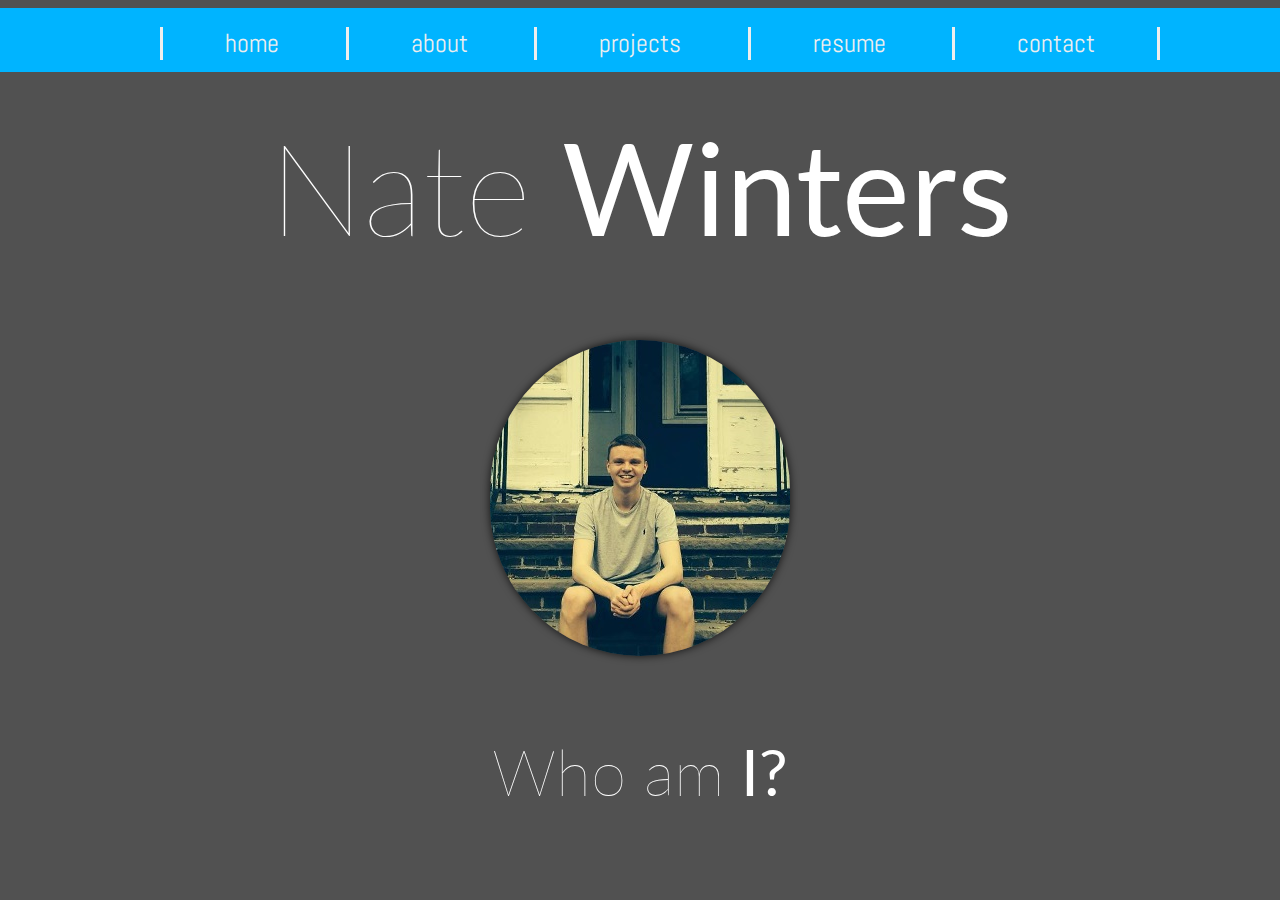
==== index.html @ c69e2a58 "smooth scrolling between anchors" ====
<html>
    <head>  
    
      <title>NSW</title>
      <meta charset="UTF-8">
      <link rel="stylesheet" href="homepage.css" />
      <script src = "http://ajax.googleapis.com/ajax/libs/jquery/1.11.1/jquery.min.js"></script>

      <!-- FONTS -->
      <link rel="stylesheet" type="text/css" href="http://fonts.googleapis.com/css?family=Tangerine">
      <link href='http://fonts.googleapis.com/css?family=Source+Sans+Pro:900|Abel' rel='stylesheet' type='text/css'>
      <link href='http://fonts.googleapis.com/css?family=Lato:100,300,400,700' rel='stylesheet' type='text/css'>
      <script type='text/javascript' src="homepage.js" /></script>
      <script type='text/javascript' src="scrolling.js"></script>
    </head>

  
    
 

    <body>
      <div id="init" class="empty">*</div> <!-- to allow smooth scrolling to the top -->
      <div class="nav-container">
        <div class="nav">
          <ul>
            <li><a href="#init">home</a></li>
            <li><a href="#pic">about</a></li>
            <li><a href="#about">projects</a></li>
            <li><a>resume</a></li>
            <li><a>contact</a></li>
          </ul>
      </div>
    </div>

    <div id="pic" class="empty">*</div>
    <div class="title"><span id="thin">Nate</span> Winters</div>
    <div class="circular"></div>

    <spacer type="vertical" height="200%" align="center"/>

    <div id="about" class="empty"></div> 
    <div class="small-title"><span id="thin">Who am</span> I?</div> 

            
    </body>

  </html>
---- homepage.css ----
body 
{
	background: #515151;
    margin-left: auto;
	margin-right: auto;
}

.nav-container{background: #00B4FF repeat-x 0 0; width: 100%; font-size: 18px;
               vertical-align: text-top;}
	.f-nav{background: #00B4FF repeat-x 0 0; display: inline-block;   z-index: 9999;
	       position: fixed; left: 0; top: 0;} /* this make our menu fixed top */
	
.nav { height: 32px;}
	.nav ul { list-style: none; text-align: center;}
	.nav ul li{padding-left: 5%; padding-right: 5%; border-left: 3px solid #EEEEEE; 
			   display: inline; width: 15%; font-family: 'Abel'; font-size: 2vw;}
	.nav ul li:first-child{}
	.nav ul li:last-child{border-right: 3px solid #EEEEEE;}
	.nav ul li a {color: #EEEEEE; text-decoration: none;}
	.nav ul li a:hover{font-weight: bold; text-transform: uppercase; position: inherit;}

div
{
	padding-top: .05%;
	padding-bottom: 1.2%;
}

.empty {
	font-size: 0%;
	padding: 0%;
}

.circular {
	width: 300px;
	height: 300px;
	margin: 3% auto;
	border-radius: 150px;
	-webkit-border-radius: 150px;
	-moz-border-radius: 150px;
	background: url(professionalpic.jpg) no-repeat;
	box-shadow: 0 0 8px rgba(0, 0, 0, .8);
	-webkit-box-shadow: 0 0 8px rgba(0, 0, 0, .8);
	-moz-box-shadow: 0 0 8px rgba(0, 0, 0, .8);
	}

.circular:hover {
	background: url(profilepic.jpg) no-repeat;
	-webkit-box-shadow: 0 0 32px rgba(240, 120, 24, .95);
	-moz-box-shadow: 0 0 32px rgba(240, 120, 24, .95);
}


.title {
	font-weight: 400;
	font-family: 'Lato';
	color: #FFFFFF;
	font-size: 10vw;
	text-align: center;
	padding: 3%;
	/* janky */
}

#thin {
	font-weight: 100;
	color: #FFFFFF;
}


.small-title {
	font-weight: 400;
	font-family: 'Lato';
	color: #FFFFFF;
	font-size: 5vw;
	text-align: center;
	padding: 3%;
}

#spacer {
	height: 25%;
	width: 100%;
}
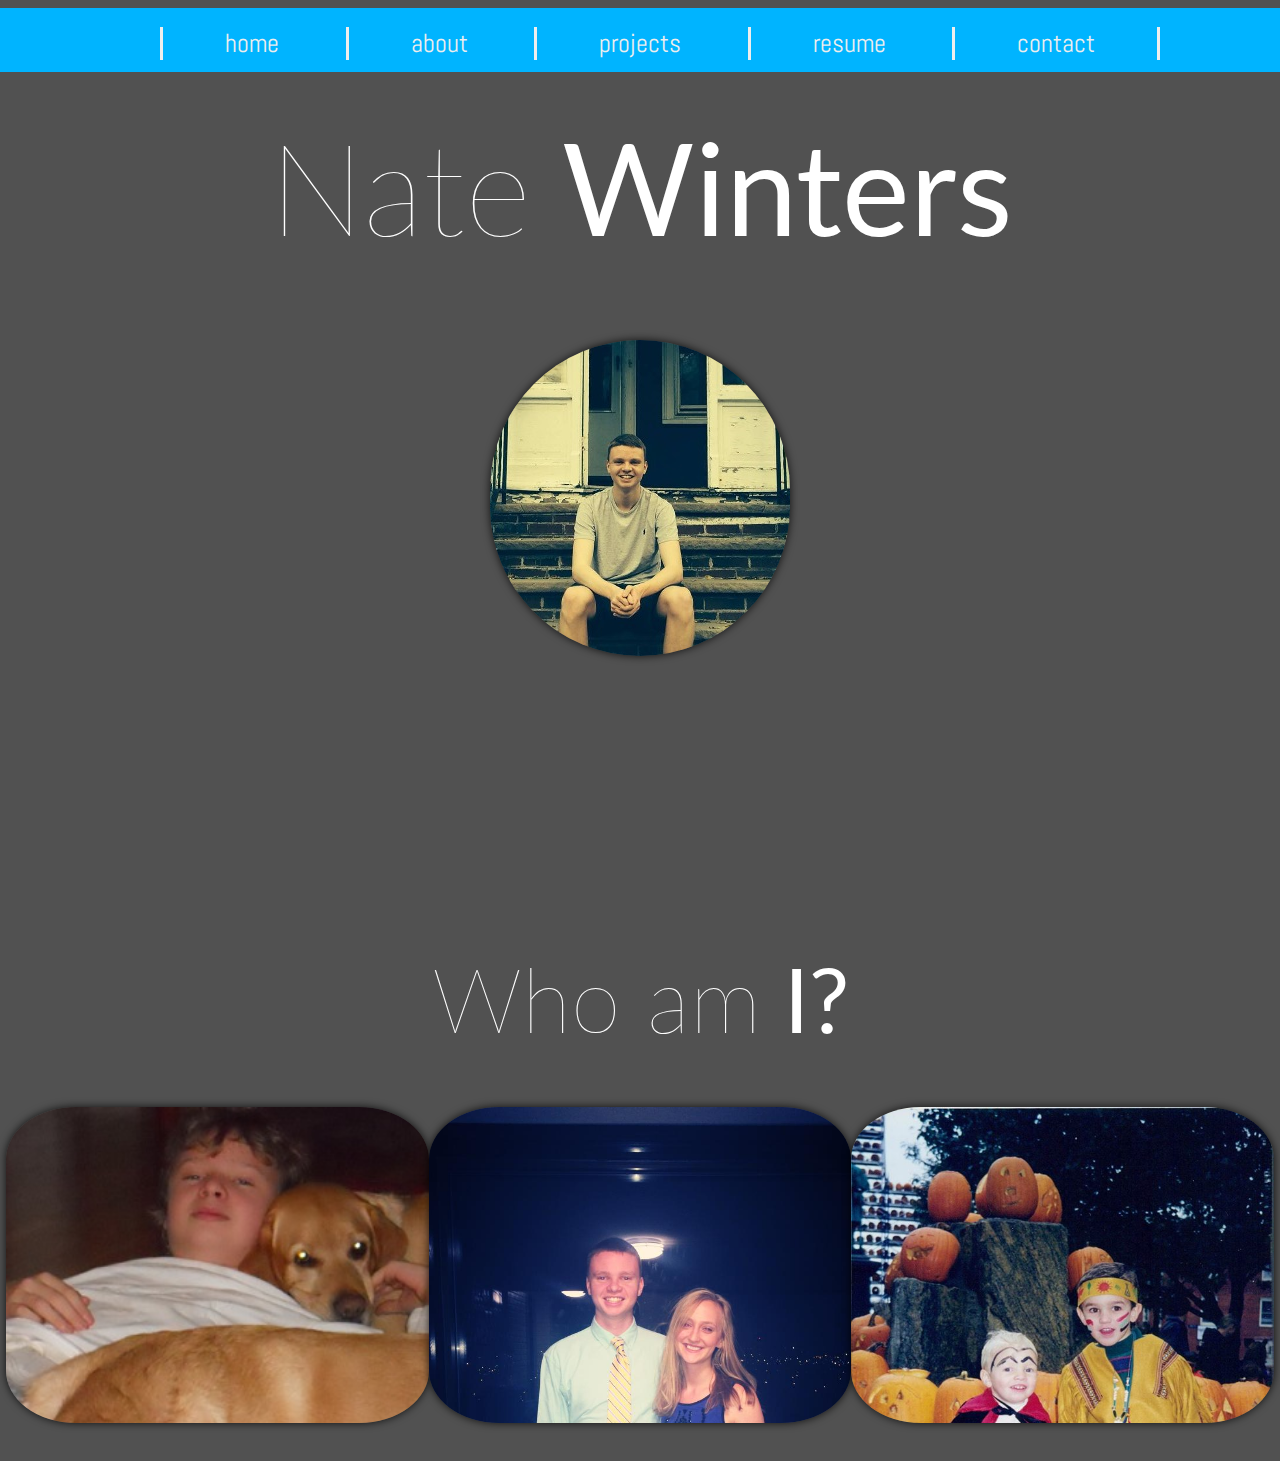
==== commit eaf27d12: "big push...starting about me" ====
--- a/index.html
+++ b/index.html
@@ -13,6 +13,7 @@
       <link href='http://fonts.googleapis.com/css?family=Lato:100,300,400,700' rel='stylesheet' type='text/css'>
       <script type='text/javascript' src="homepage.js" /></script>
       <script type='text/javascript' src="scrolling.js"></script>
+
     </head>
 
   
@@ -20,29 +21,37 @@
  
 
     <body>
-      <div id="init" class="empty">*</div> <!-- to allow smooth scrolling to the top -->
+      <div id="init" class="empty"></div> <!-- to allow smooth scrolling to the top -->
       <div class="nav-container">
         <div class="nav">
           <ul>
             <li><a href="#init">home</a></li>
-            <li><a href="#pic">about</a></li>
-            <li><a href="#about">projects</a></li>
+            <li><a href="#about">about</a></li>
+            <li><a href="#projects">projects</a></li>
             <li><a>resume</a></li>
             <li><a>contact</a></li>
           </ul>
       </div>
     </div>
 
-    <div id="pic" class="empty">*</div>
     <div class="title"><span id="thin">Nate</span> Winters</div>
-    <div class="circular"></div>
+    <div class="circular professionalPic"></div>
 
-    <spacer type="vertical" height="200%" align="center"/>
+    <div class="spacer empty">*</div>
+    <div id="about" class="navBarDrop empty">*</div>
 
-    <div id="about" class="empty"></div> 
+    <div class="empty"></div> 
     <div class="small-title"><span id="thin">Who am</span> I?</div> 
+
+    <div>
+      <div class="circular funPic funPicLeft"></div>
+      <div class="circular funPic funPicCenter"></div>
+      <div class="circular funPic funPicRight"></div>
+    </div>
+
+    
 
             
     </body>
-
+      <script type='text/javascript' src="onload.js"></script>
   </html>--- a/homepage.css
+++ b/homepage.css
@@ -37,13 +37,44 @@
 	border-radius: 150px;
 	-webkit-border-radius: 150px;
 	-moz-border-radius: 150px;
-	background: url(professionalpic.jpg) no-repeat;
 	box-shadow: 0 0 8px rgba(0, 0, 0, .8);
 	-webkit-box-shadow: 0 0 8px rgba(0, 0, 0, .8);
 	-moz-box-shadow: 0 0 8px rgba(0, 0, 0, .8);
 	}
 
-.circular:hover {
+.professionalPic {
+	background: url(professionalpic.jpg) no-repeat;
+}
+
+.funPic {
+	width: 33%;
+	border-radius: 16.5%;
+	-webkit-border-radius: 16.5%;
+	-moz-border-radius: 16.5%;
+	display: inline-block;
+	float: left;
+}
+
+.funPicCenter {
+	width: 33%;
+	border-radius: 16.5%;
+	-webkit-border-radius: 16.5%;
+	-moz-border-radius: 16.5%;
+	background: url(nateandsusie.jpg) no-repeat;
+	background-size: cover;
+}
+
+.funPicRight {
+	background: url(littlenate.jpg) no-repeat;
+	background-size: cover;
+}
+.funPicLeft {
+	margin-left: .5%;
+	background: url(nateanddogs.jpg) no-repeat;
+	background-size: cover;
+}
+
+.professionalPic:hover {
 	background: url(profilepic.jpg) no-repeat;
 	-webkit-box-shadow: 0 0 32px rgba(240, 120, 24, .95);
 	-moz-box-shadow: 0 0 32px rgba(240, 120, 24, .95);
@@ -70,12 +101,14 @@
 	font-weight: 400;
 	font-family: 'Lato';
 	color: #FFFFFF;
-	font-size: 5vw;
+	font-size: 7vw;
 	text-align: center;
-	padding: 3%;
 }
 
-#spacer {
-	height: 25%;
-	width: 100%;
+.spacer {
+	height: 150px;
+}
+
+.navBarDrop {
+	height: 100px;
 }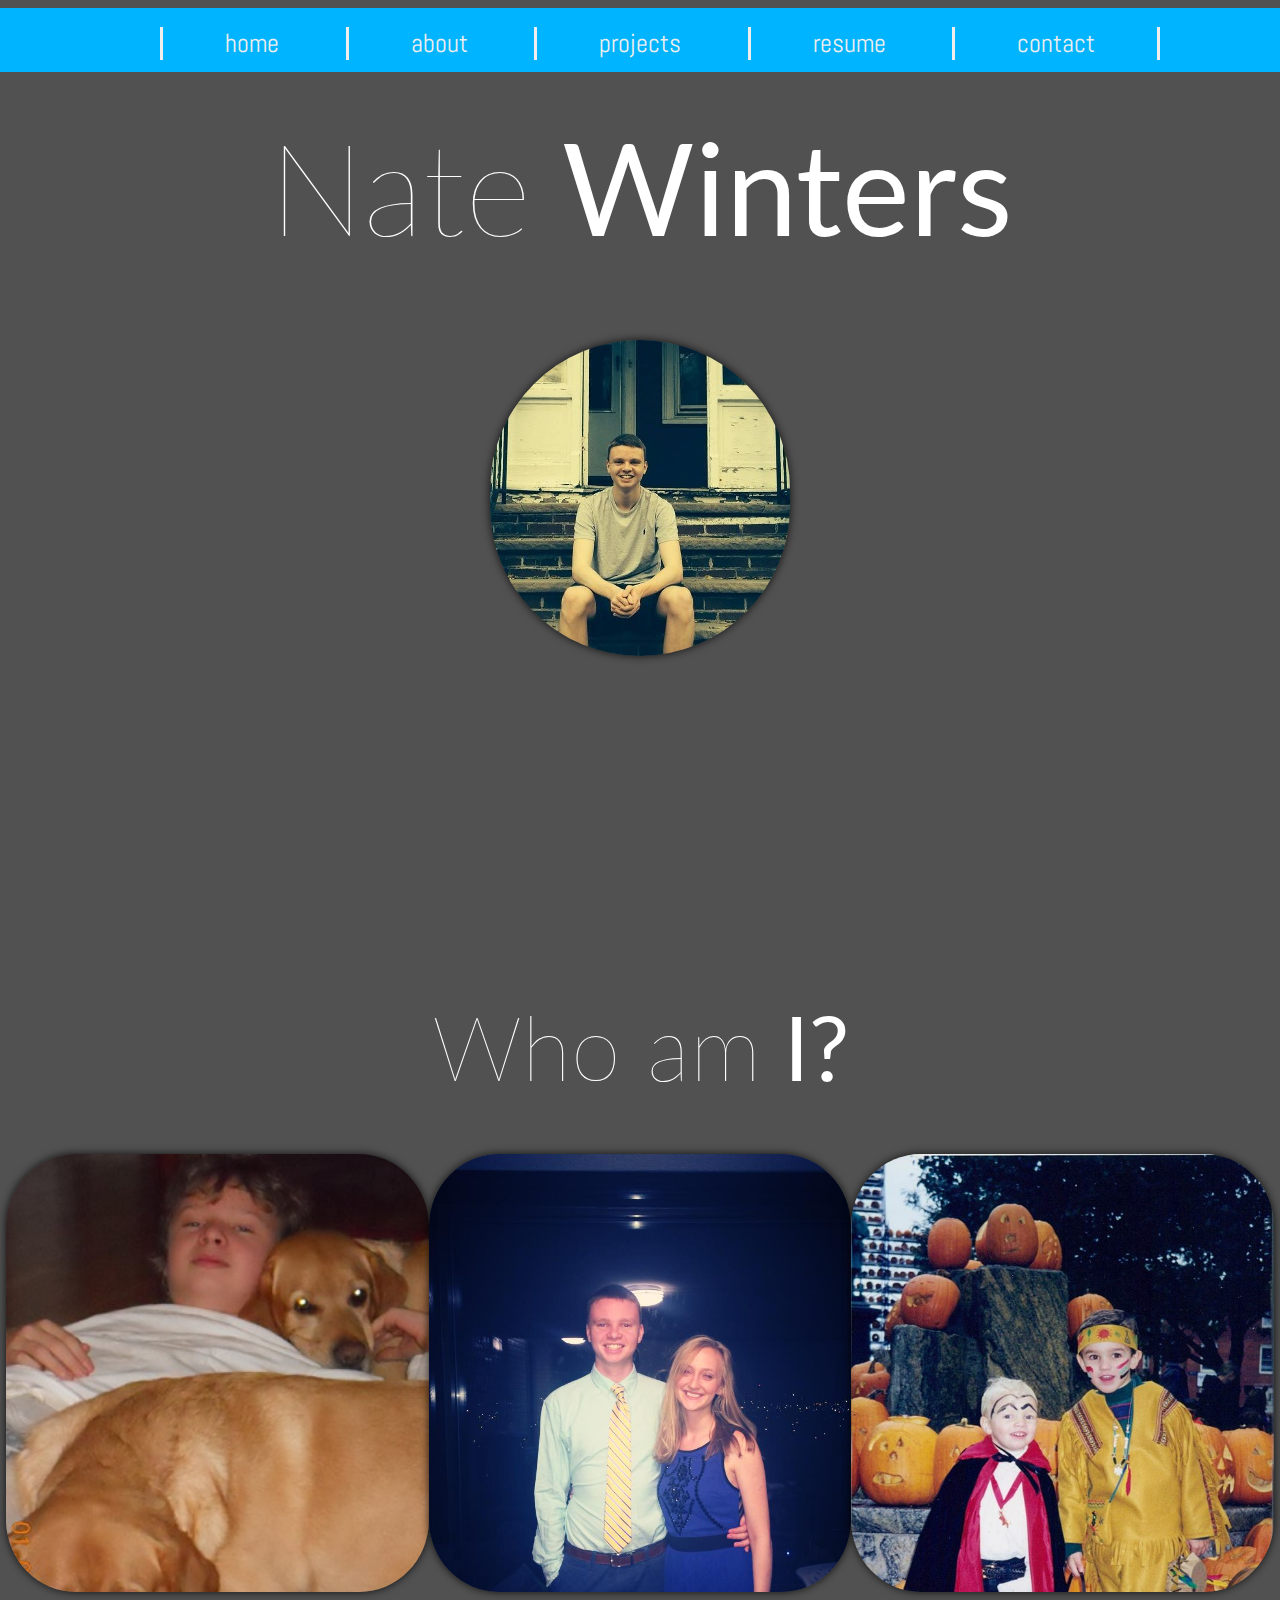
==== commit f6fdaac2: "snap scrolling implemented, fixing spacing due to sections" ====
--- a/index.html
+++ b/index.html
@@ -13,6 +13,7 @@
       <link href='http://fonts.googleapis.com/css?family=Lato:100,300,400,700' rel='stylesheet' type='text/css'>
       <script type='text/javascript' src="homepage.js" /></script>
       <script type='text/javascript' src="scrolling.js"></script>
+      <script type='text/javascript' src="panelSnap.js"></script>
 
     </head>
 
@@ -21,33 +22,36 @@
  
 
     <body>
-      <div id="init" class="empty"></div> <!-- to allow smooth scrolling to the top -->
-      <div class="nav-container">
-        <div class="nav">
-          <ul>
-            <li><a href="#init">home</a></li>
-            <li><a href="#about">about</a></li>
-            <li><a href="#projects">projects</a></li>
-            <li><a>resume</a></li>
-            <li><a>contact</a></li>
-          </ul>
-      </div>
-    </div>
+      <section id="landing">
+        <div id="init" class="empty"></div> <!-- to allow smooth scrolling to the top -->
+        <div class="nav-container">
+          <div class="nav">
+            <ul>
+              <li><a href="#init">home</a></li>
+              <li><a href="#about">about</a></li>
+              <li><a href="#projects">projects</a></li>
+              <li><a>resume</a></li>
+              <li><a>contact</a></li>
+            </ul>
+          </div>
+        </div>
+      
+        <div class="title"><span id="thin">Nate</span> Winters</div>
+        <div class="circular professionalPic"></div>
+      </section>
 
-    <div class="title"><span id="thin">Nate</span> Winters</div>
-    <div class="circular professionalPic"></div>
+      <section id="about">
+        <div id="about" class="navBarDrop empty">*</div>
 
-    <div class="spacer empty">*</div>
-    <div id="about" class="navBarDrop empty">*</div>
+        <div class="empty"></div> 
+        <div class="small-title"><span id="thin">Who am</span> I?</div> 
 
-    <div class="empty"></div> 
-    <div class="small-title"><span id="thin">Who am</span> I?</div> 
-
-    <div>
-      <div class="circular funPic funPicLeft"></div>
-      <div class="circular funPic funPicCenter"></div>
-      <div class="circular funPic funPicRight"></div>
-    </div>
+        <div>
+          <div class="circular funPic funPicLeft"></div>
+          <div class="circular funPic funPicCenter"></div>
+          <div class="circular funPic funPicRight"></div>
+        </div>
+      </section>
 
     
 
--- a/homepage.css
+++ b/homepage.css
@@ -18,6 +18,11 @@
 	.nav ul li:last-child{border-right: 3px solid #EEEEEE;}
 	.nav ul li a {color: #EEEEEE; text-decoration: none;}
 	.nav ul li a:hover{font-weight: bold; text-transform: uppercase; position: inherit;}
+
+section {
+	width: 100%;
+	height: 100%;
+}
 
 div
 {
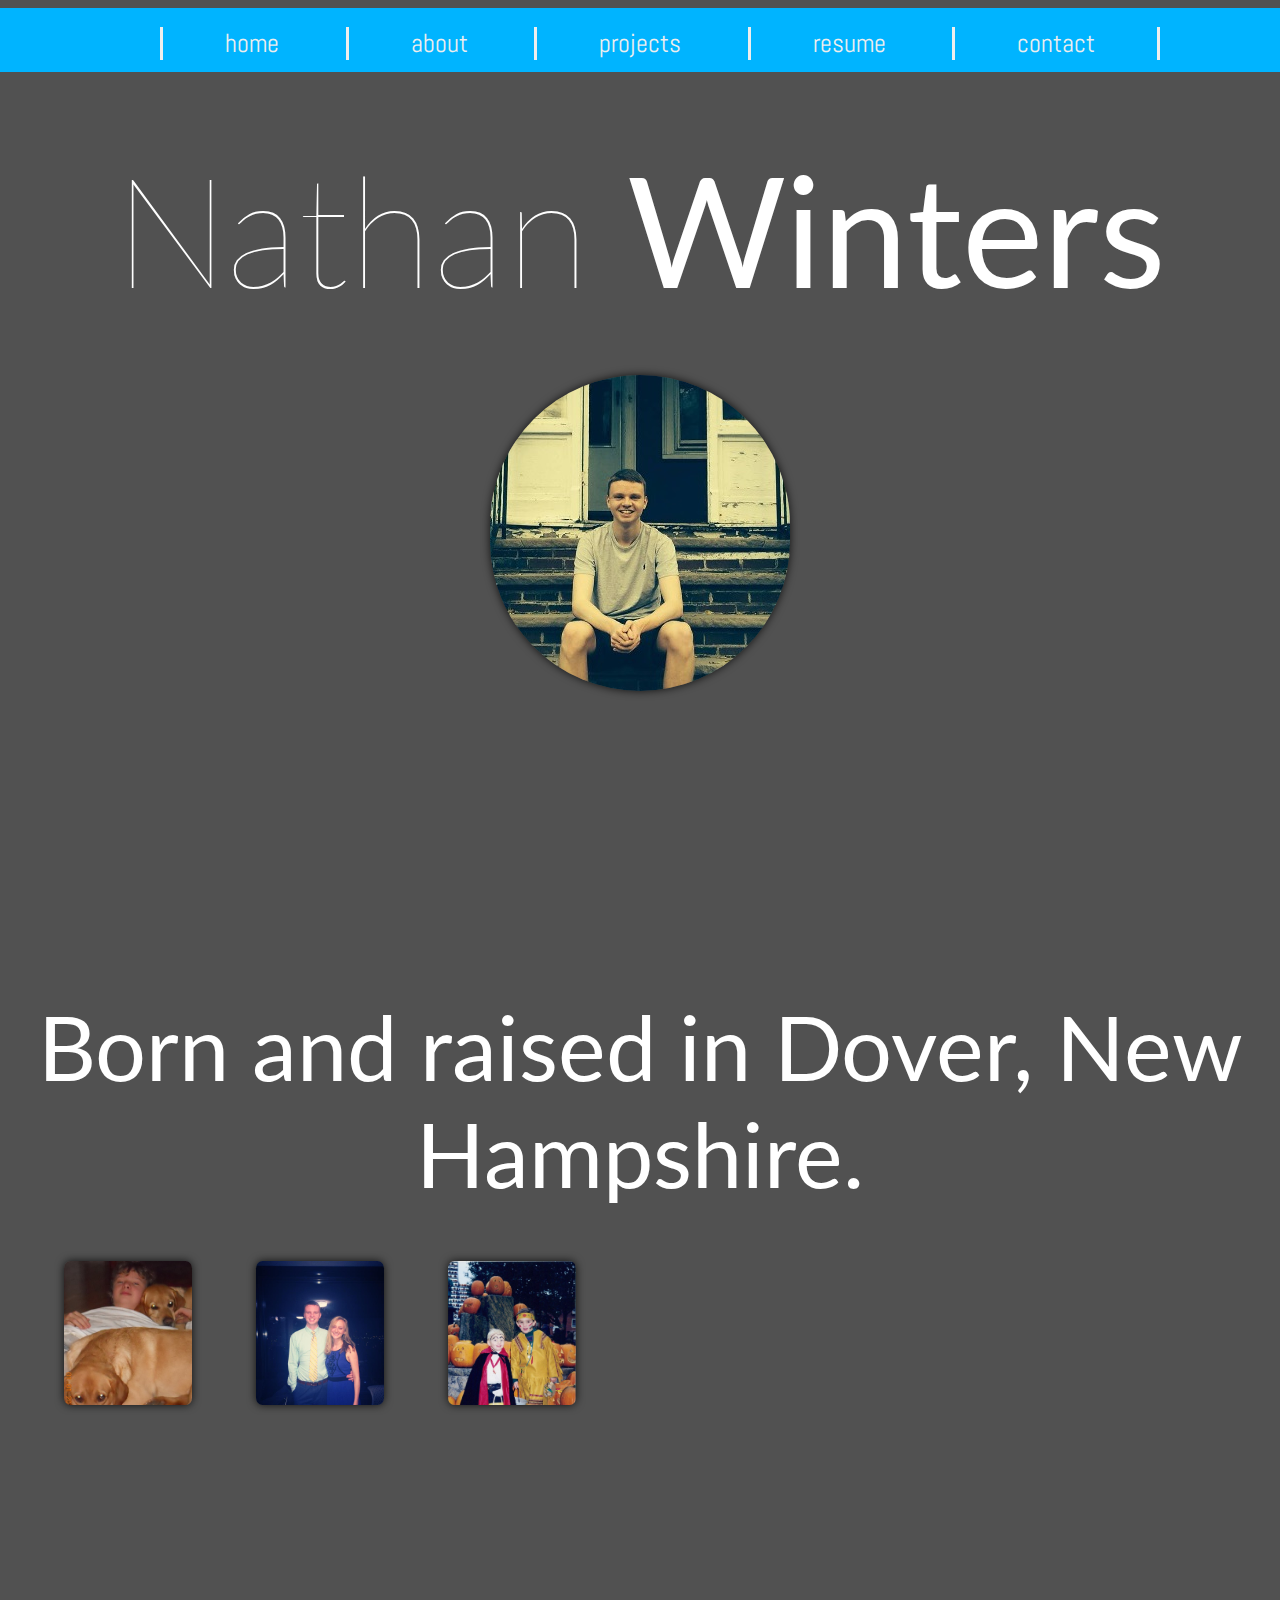
==== commit 12cebade: "time to finish this" ====
--- a/index.html
+++ b/index.html
@@ -36,7 +36,7 @@
           </div>
         </div>
       
-        <div class="title"><span id="thin">Nate</span> Winters</div>
+        <div class="title"><span id="thin">Nathan</span> Winters</div>
         <div class="circular professionalPic"></div>
       </section>
 
@@ -44,7 +44,7 @@
         <div id="about" class="navBarDrop empty">*</div>
 
         <div class="empty"></div> 
-        <div class="small-title"><span id="thin">Who am</span> I?</div> 
+        <div class="small-title">Born and raised in Dover, New Hampshire.</div> 
 
         <div>
           <div class="circular funPic funPicLeft"></div>
@@ -53,6 +53,15 @@
         </div>
       </section>
 
+      <section id="projects">
+
+      </section>
+
+      <section id="resume">
+
+      </section>
+
+      
     
 
             
--- a/homepage.css
+++ b/homepage.css
@@ -10,14 +10,14 @@
 	.f-nav{background: #00B4FF repeat-x 0 0; display: inline-block;   z-index: 9999;
 	       position: fixed; left: 0; top: 0;} /* this make our menu fixed top */
 	
-.nav { height: 32px;}
+.nav { width: 100%; height: 32px;}
 	.nav ul { list-style: none; text-align: center;}
 	.nav ul li{padding-left: 5%; padding-right: 5%; border-left: 3px solid #EEEEEE; 
-			   display: inline; width: 15%; font-family: 'Abel'; font-size: 2vw;}
+			   display: inline; font-family: 'Abel'; font-size: 2vw;}
 	.nav ul li:first-child{}
 	.nav ul li:last-child{border-right: 3px solid #EEEEEE;}
 	.nav ul li a {color: #EEEEEE; text-decoration: none;}
-	.nav ul li a:hover{font-weight: bold; text-transform: uppercase; position: inherit;}
+	.nav ul li a:hover{font-size: 2vw; width: inherit; font-weight: bold; text-transform: uppercase; position: inherit;}
 
 section {
 	width: 100%;
@@ -52,19 +52,16 @@
 }
 
 .funPic {
-	width: 33%;
-	border-radius: 16.5%;
-	-webkit-border-radius: 16.5%;
-	-moz-border-radius: 16.5%;
+	margin-left: 5%;
+	width: 10%;
+	border-radius: 5%;
+	-webkit-border-radius: 5%;
+	-moz-border-radius: 5%;
 	display: inline-block;
 	float: left;
 }
 
 .funPicCenter {
-	width: 33%;
-	border-radius: 16.5%;
-	-webkit-border-radius: 16.5%;
-	-moz-border-radius: 16.5%;
 	background: url(nateandsusie.jpg) no-repeat;
 	background-size: cover;
 }
@@ -73,8 +70,8 @@
 	background: url(littlenate.jpg) no-repeat;
 	background-size: cover;
 }
+
 .funPicLeft {
-	margin-left: .5%;
 	background: url(nateanddogs.jpg) no-repeat;
 	background-size: cover;
 }
@@ -90,9 +87,9 @@
 	font-weight: 400;
 	font-family: 'Lato';
 	color: #FFFFFF;
-	font-size: 10vw;
+	font-size: 12vw;
 	text-align: center;
-	padding: 3%;
+	padding-top: 5%;
 	/* janky */
 }
 
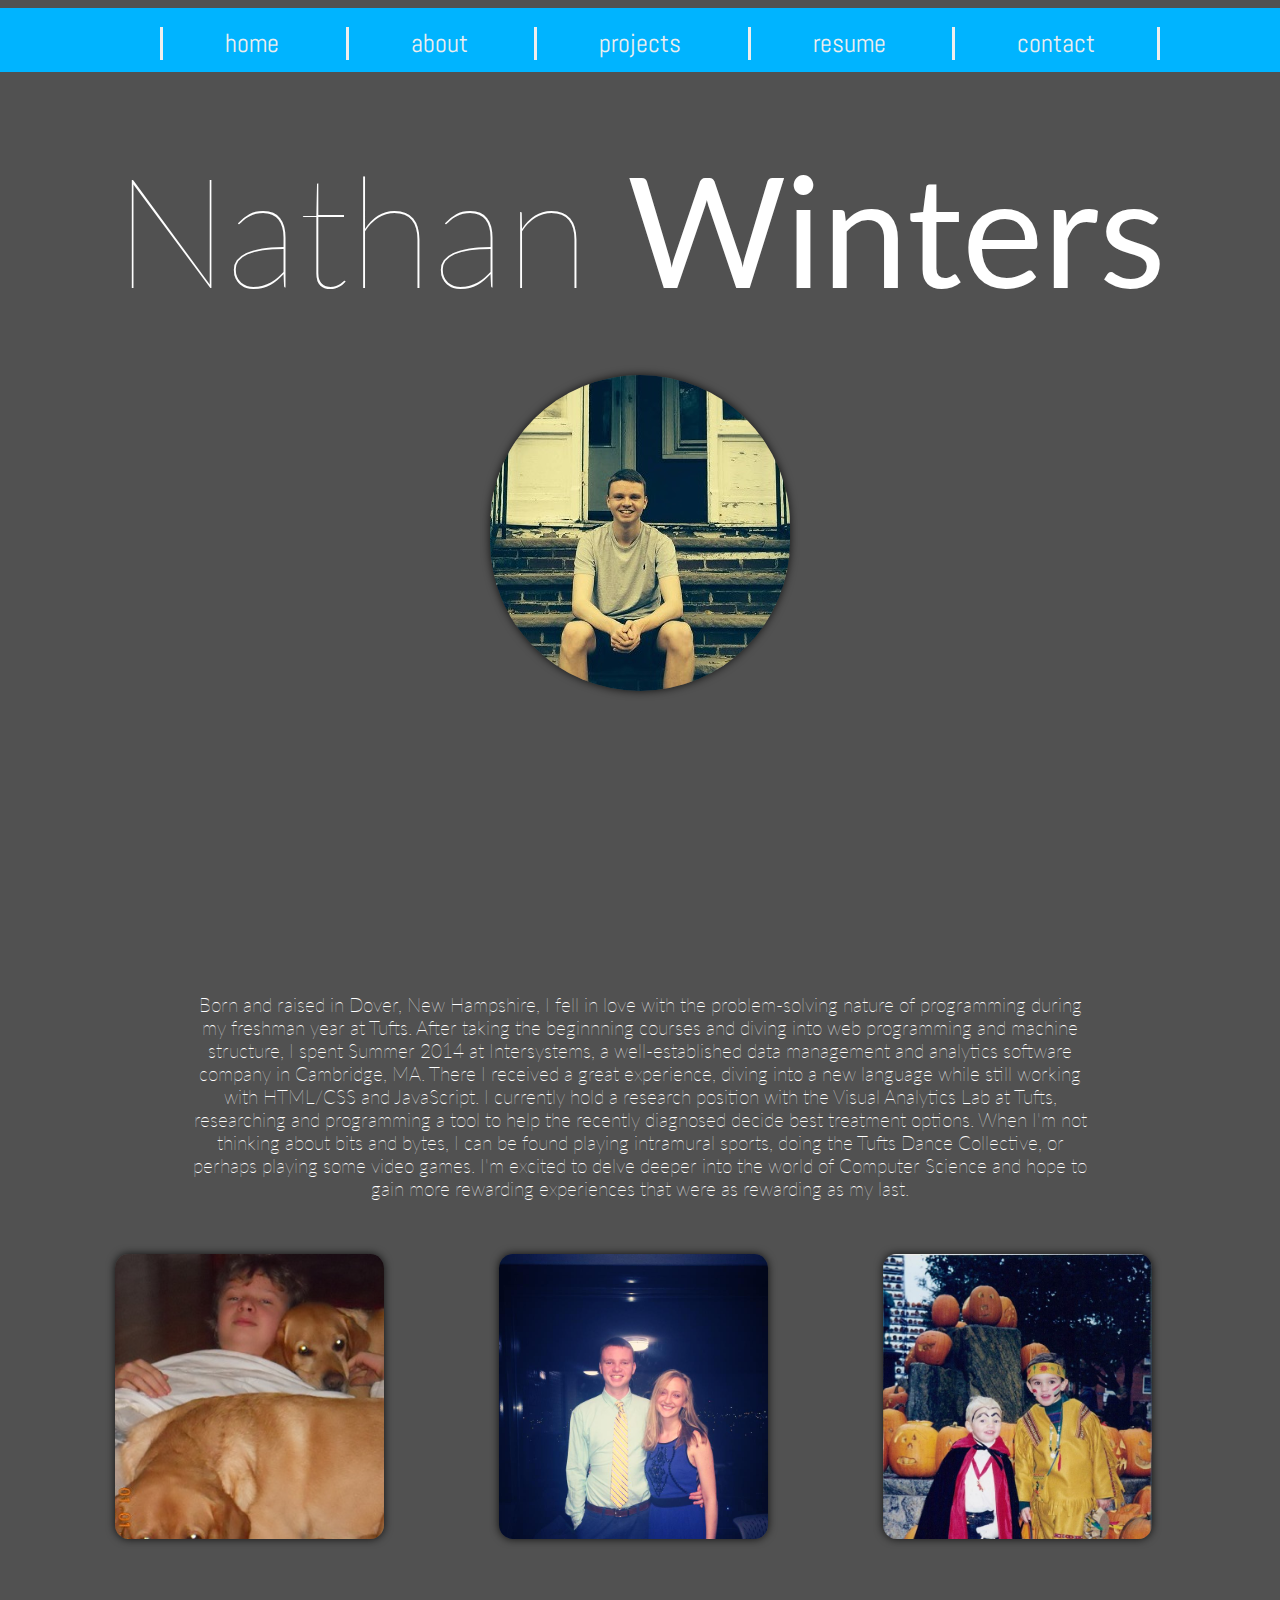
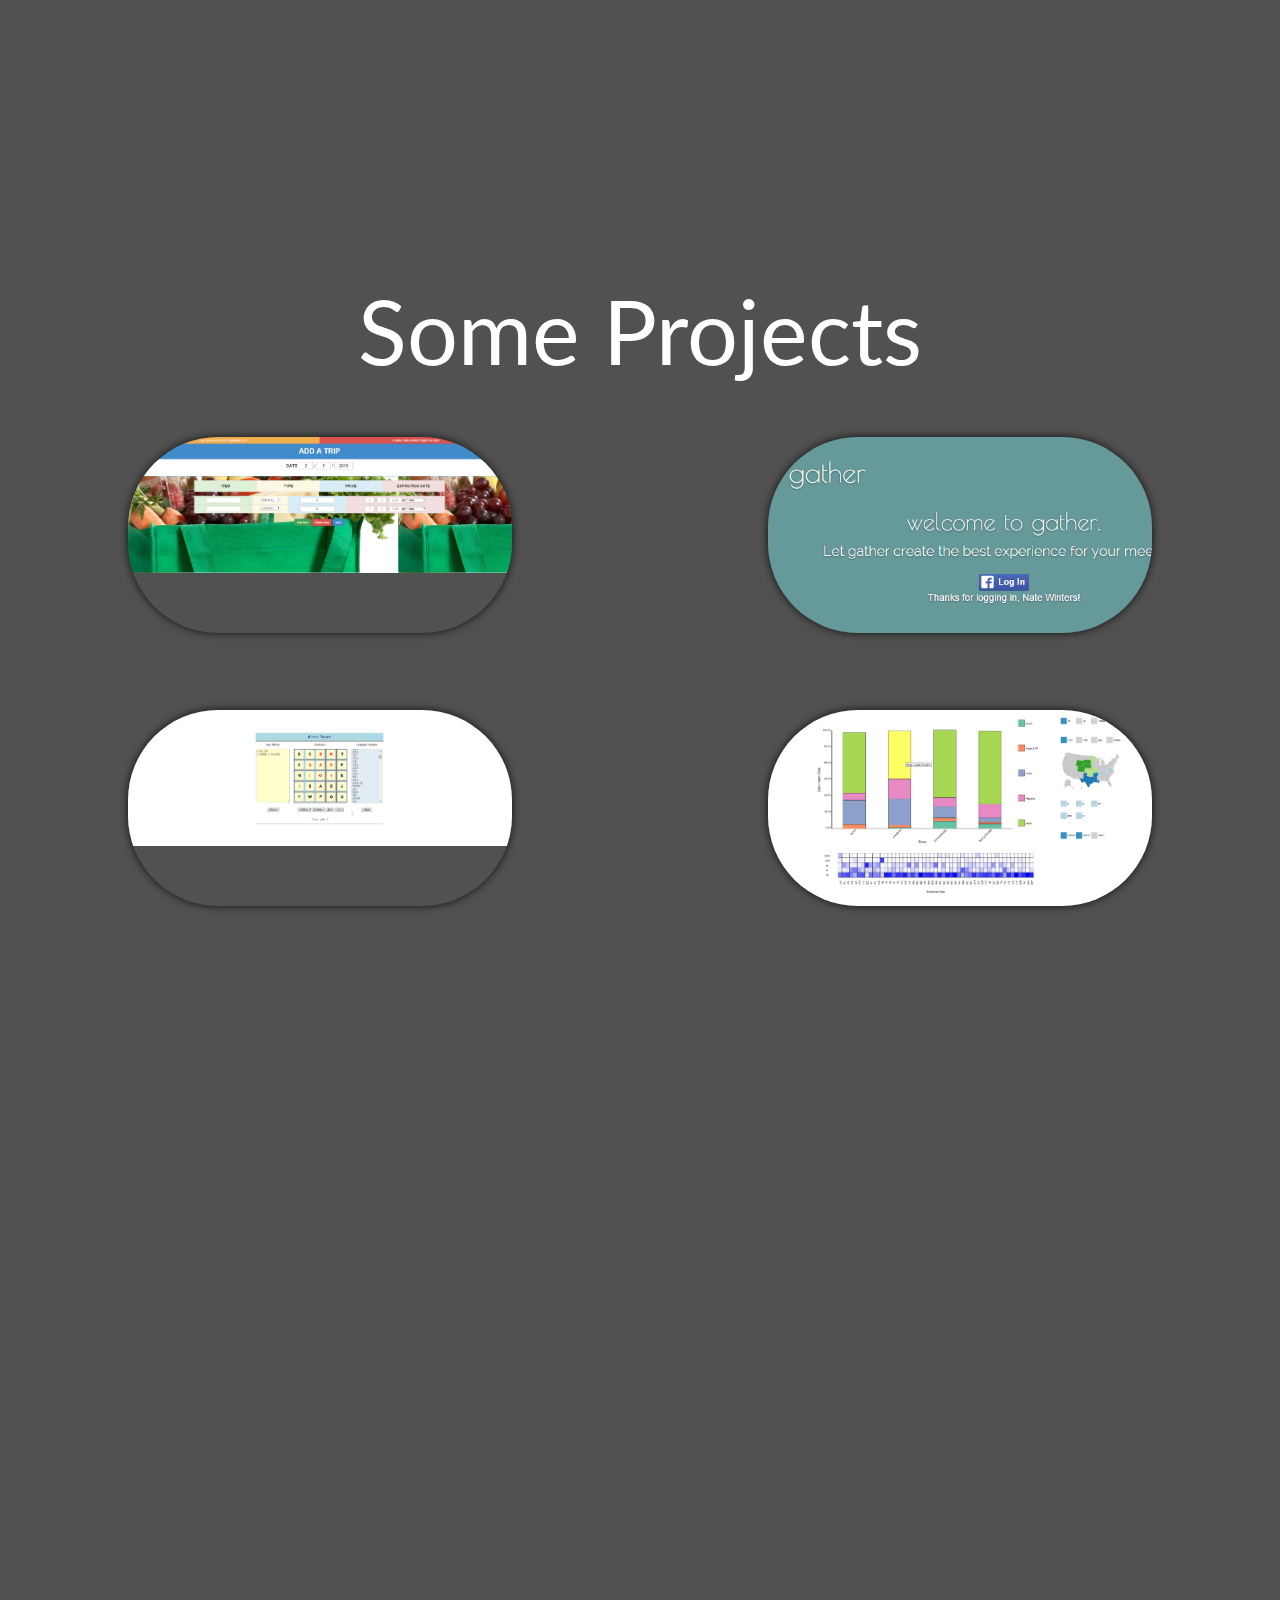
==== commit 6d2e6e03: "big push...just contact me left" ====
--- a/index.html
+++ b/index.html
@@ -30,7 +30,7 @@
               <li><a href="#init">home</a></li>
               <li><a href="#about">about</a></li>
               <li><a href="#projects">projects</a></li>
-              <li><a>resume</a></li>
+              <li><a href="WintersResume.pdf">resume</a></li>
               <li><a>contact</a></li>
             </ul>
           </div>
@@ -44,7 +44,7 @@
         <div id="about" class="navBarDrop empty">*</div>
 
         <div class="empty"></div> 
-        <div class="small-title">Born and raised in Dover, New Hampshire.</div> 
+        <div class="small-title body-text">Born and raised in Dover, New Hampshire, I fell in love with the problem-solving nature of programming during my freshman year at Tufts. After taking the beginnning courses and diving into web programming and machine structure, I spent Summer 2014 at Intersystems, a well-established data management and analytics software company in Cambridge, MA. There I received a great experience, diving into a new language while still working with HTML/CSS and JavaScript. I currently hold a research position with the Visual Analytics Lab at Tufts, researching and programming a tool to help the recently diagnosed decide best treatment options. When I'm not thinking about bits and bytes, I can be found playing intramural sports, doing the Tufts Dance Collective, or perhaps playing some video games. I'm excited to delve deeper into the world of Computer Science and hope to gain more rewarding experiences that were as rewarding as my last.</div> 
 
         <div>
           <div class="circular funPic funPicLeft"></div>
@@ -54,7 +54,29 @@
       </section>
 
       <section id="projects">
-
+        <div class="navBarDrop empty">*</div>
+        <div class="small-title">Some Projects</div>
+        <a style="display:block" href="costeater.herokuapp.com">
+          <div id="wrap1" class="projPic projPicTopLeft">
+            <span class="spoiler project-title">Cost Eater</span>
+          </div>
+        </a>
+        <a style="display:block" href="http://nwinters13.github.io/gather/index.html">
+          <div id="wrap2" class="projPic projPicTopRight">
+            <span class="spoiler project-title">Gather</span>
+          </div>
+        </a>
+        </div> 
+        <div>
+          <a style="display:block" href="http://www.eecs.tufts.edu/~nwinte01/bog15/">
+          <div id="wrap3" class="projPic projPicBotLeft">
+             <span class="spoiler project-title">Boggle</span>
+          </div>
+          </a>
+          <div id="wrap4" class="projPic projPicBotRight">
+             <span class="spoiler project-title">EduData <p class="smaller">(ask about it)</p></span>
+          </div>
+        </div>
       </section>
 
       <section id="resume">
--- a/homepage.css
+++ b/homepage.css
@@ -52,8 +52,8 @@
 }
 
 .funPic {
-	margin-left: 5%;
-	width: 10%;
+	margin-left: 9%;
+	width: 21%;
 	border-radius: 5%;
 	-webkit-border-radius: 5%;
 	-moz-border-radius: 5%;
@@ -76,12 +76,106 @@
 	background-size: cover;
 }
 
+.projPic {
+	width: 180px;
+	height: 180px;
+	margin: 3% auto;
+	border-radius: 90px;
+	-webkit-border-radius: 90px;
+	-moz-border-radius: 90px;
+	box-shadow: 0 0 8px rgba(0, 0, 0, .8);
+	-webkit-box-shadow: 0 0 8px rgba(0, 0, 0, .8);
+	-moz-box-shadow: 0 0 8px rgba(0, 0, 0, .8);
+	float: left;
+	display: inline-block;
+
+	margin-left: 10%;
+	margin-right: 10%;
+	width: 30%;
+}
+
+.projPicTopLeft {
+	background: url(costeater.png) no-repeat;
+	background-size: contain;
+}
+
+.projPicTopRight {
+	background: url(gather.png) no-repeat;
+	background-size: cover;
+}
+
+.projPicBotLeft {
+	background: url(bog15.png) no-repeat;
+	background-size: contain;
+}
+
+.projPicBotRight {
+	background: url(vizfinal.png) no-repeat;
+	background-size: cover;
+}
+
 .professionalPic:hover {
 	background: url(profilepic.jpg) no-repeat;
 	-webkit-box-shadow: 0 0 32px rgba(240, 120, 24, .95);
 	-moz-box-shadow: 0 0 32px rgba(240, 120, 24, .95);
 }
 
+.projPic:hover {
+	background: transparent;
+	background-color: rgb(150, 150, 150);
+}
+
+
+.spoiler {
+	width: 100%;
+	vertical-align: middle;
+}
+
+#wrap1 .spoiler {
+visibility:hidden;
+}
+
+#wrap1:hover .spoiler {
+visibility:visible;
+}
+
+#wrap2 .spoiler {
+visibility:hidden;
+}
+
+#wrap2:hover .spoiler {
+visibility:visible;
+}
+
+#wrap3 .spoiler {
+visibility:hidden;
+}
+
+#wrap3:hover .spoiler {
+visibility:visible;
+}
+
+#wrap4 .spoiler {
+visibility:hidden;
+}
+
+#wrap4:hover .spoiler {
+visibility:visible;
+}
+
+.project-title {
+	float: none;
+	display: inline-block;
+	position: relative;
+	text-align: center;
+	vertical-align: middle;
+	font-size: 4vw;
+	color: rgb(255, 255, 255);
+}
+
+.smaller {
+	font-size: 2vw;
+}
 
 .title {
 	font-weight: 400;
@@ -107,6 +201,15 @@
 	text-align: center;
 }
 
+.body-text {
+	margin-left: 15%;
+	margin-right: 15%;
+	width: 70%;
+	font-weight: 100;
+	font-size: 1.5vw;
+
+}
+
 .spacer {
 	height: 150px;
 }
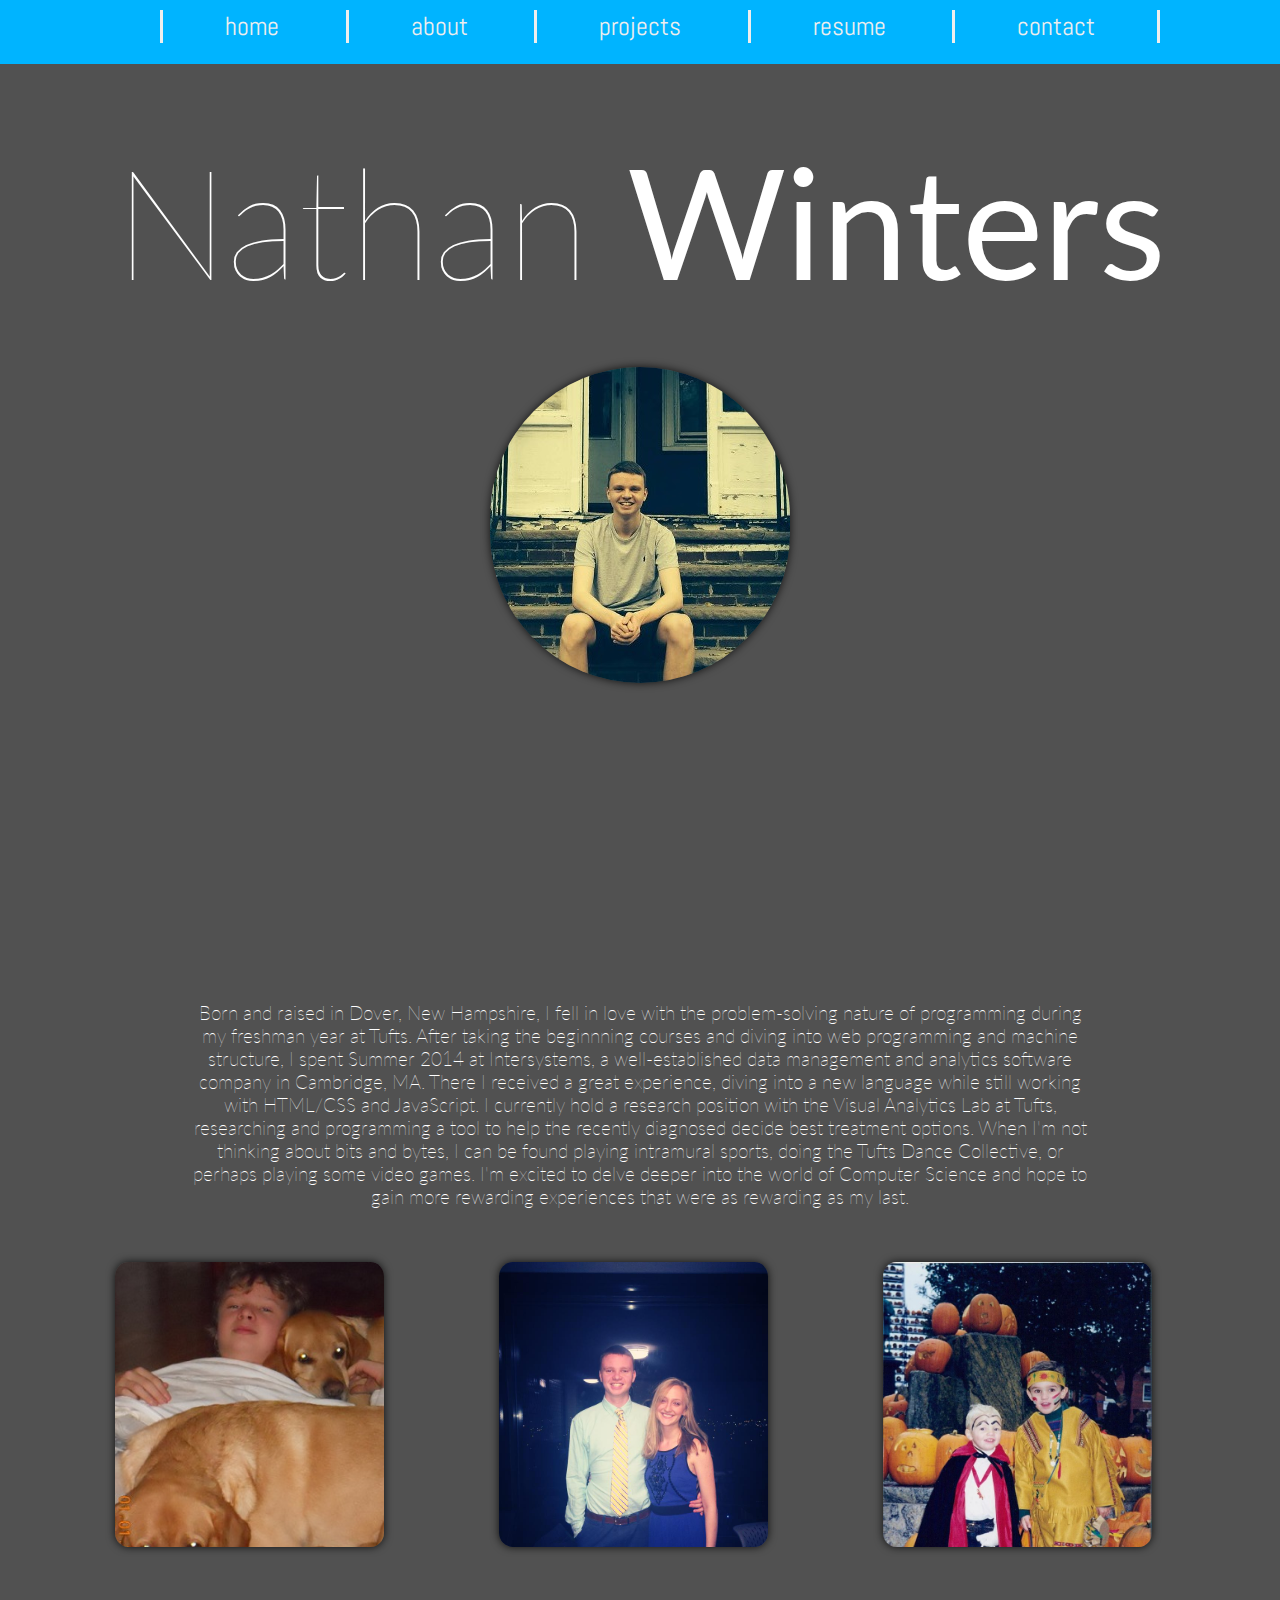
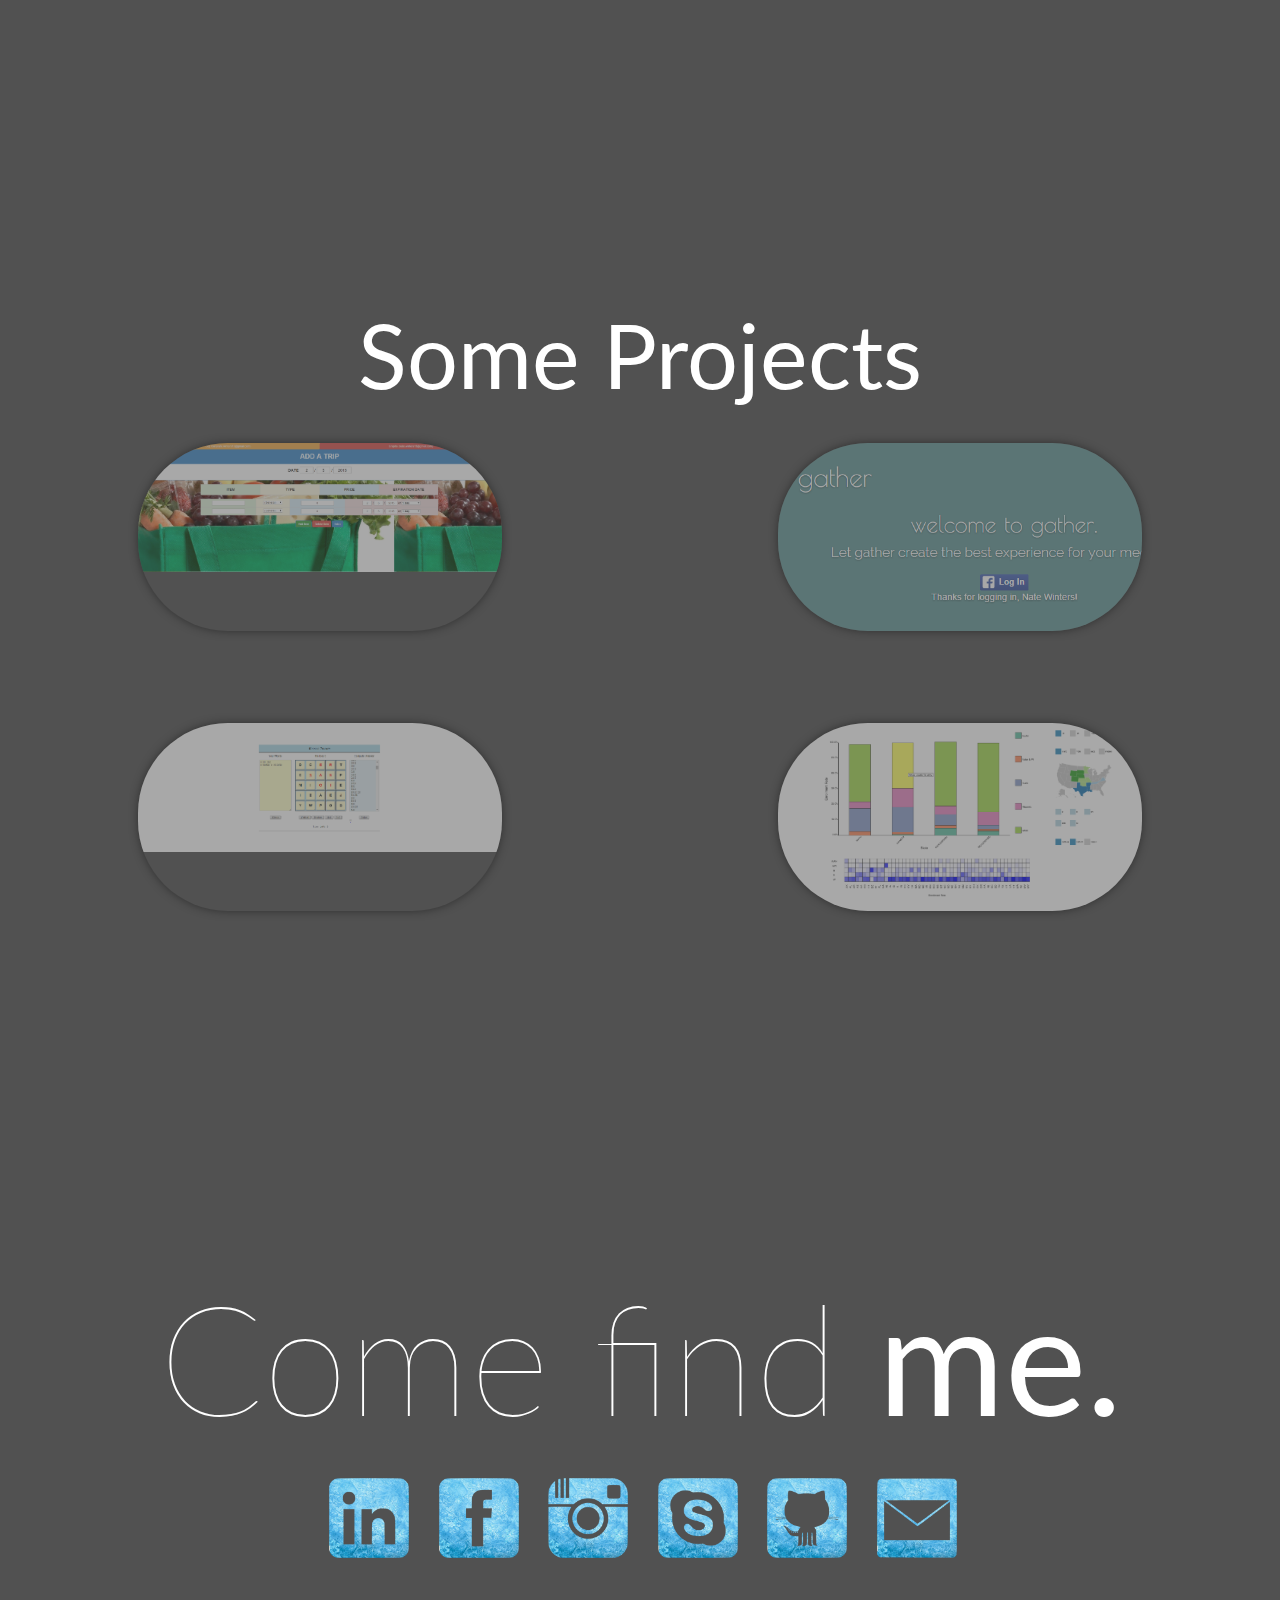
==== commit 50249779: "all done?" ====
--- a/index.html
+++ b/index.html
@@ -31,7 +31,7 @@
               <li><a href="#about">about</a></li>
               <li><a href="#projects">projects</a></li>
               <li><a href="WintersResume.pdf">resume</a></li>
-              <li><a>contact</a></li>
+              <li><a href="#contact">contact</a></li>
             </ul>
           </div>
         </div>
@@ -56,31 +56,79 @@
       <section id="projects">
         <div class="navBarDrop empty">*</div>
         <div class="small-title">Some Projects</div>
-        <a style="display:block" href="costeater.herokuapp.com">
-          <div id="wrap1" class="projPic projPicTopLeft">
-            <span class="spoiler project-title">Cost Eater</span>
-          </div>
+        <div class="project-block">
+          <a style="display:block" href="costeater.herokuapp.com">
+            <div id="topLeft" class="projPic projPicTopLeft"></div>
+          </a>
+          <div id="topLeftText" class="projTitle">Cost Eater</div>
+        </div>
+
+        <div class="project-block">
+          <a style="display:block" href="http://nwinters13.github.io/gather/index.html">
+            <div id="topRight" class="projPic projPicTopRight"></div>
+          </a>
+          <div id="topRightText" class="projTitle">Gather Up</div>
+        </div>
+
+        <div class="project-block">
+          <a style="display:block" href="http://www.eecs.tufts.edu/~nwinte01/bog15/">
+            <div id="botLeft" class="projPic projPicBotLeft"></div>
+          </a>
+          <div id="botLeftText" class="projTitle">Boggle Solver</div>
+        </div>
+
+        <div class="project-block">
+            <div id="botRight" class="projPic projPicBotRight"></div>
+            <div id="botRightText" class="projTitle">EduData</div>
+        </div>
+
+
+        <!--<a style="display:block" href="http://nwinters13.github.io/gather/index.html">
+          <div id="wrap2" class="projPic projPicTopRight"></div>
         </a>
-        <a style="display:block" href="http://nwinters13.github.io/gather/index.html">
-          <div id="wrap2" class="projPic projPicTopRight">
-            <span class="spoiler project-title">Gather</span>
-          </div>
-        </a>
+          <span class="spoiler smaller">Gather</span>
         </div> 
         <div>
           <a style="display:block" href="http://www.eecs.tufts.edu/~nwinte01/bog15/">
-          <div id="wrap3" class="projPic projPicBotLeft">
-             <span class="spoiler project-title">Boggle</span>
-          </div>
+          <div id="wrap3" class="projPic projPicBotLeft"></div>
           </a>
-          <div id="wrap4" class="projPic projPicBotRight">
-             <span class="spoiler project-title">EduData <p class="smaller">(ask about it)</p></span>
-          </div>
-        </div>
+          <span class="spoiler smaller">Boggle</span>
+          <div id="wrap4" class="projPic projPicBotRight"></div>
+          <span class="spoiler smaller">EduData <p class="smaller">(ask about it)</p></span>
+        </div> -->
       </section>
 
-      <section id="resume">
-
+      <section id="contact">
+      <div class="navBarDrop empty">*</div>
+      <div class="title"><span id="thin">Come find</span> me.</div>
+      <div id="icons">
+        <ul class="socialmedia">
+          <li><a href="https://www.linkedin.com/in/wintersnathan">
+            <img class="icon" src="icons/linkedin-512.png"\>
+            </a>
+          </li>
+          <li><a href="https://www.facebook.com/nate.winters13">
+            <img class="icon" src="icons/facebook-512.png"\>
+            </a>
+          </li>
+          <li><a href="https://instagram.com/nwinters13/">
+            <img class="icon" src="icons/instagram-512.png"\>
+            </a>
+          </li>
+          <li><a href="http://instagram.com/churchgirl18">
+            <img class="icon" src="icons/skype-512.png"\>
+            </a>
+          </li>
+          <li><a href="http://github.com/nwinters13">
+            <img class="icon" src="icons/github-512.png"\>
+            </a>
+          </li>
+          <li><a href="mailto:nate.winters13@gmail.com">
+            <img class="icon" src="icons/email-512.png"\>
+            </a>
+          </li>
+        </ul>
+      </div>
       </section>
 
       
--- a/homepage.css
+++ b/homepage.css
@@ -11,13 +11,13 @@
 	       position: fixed; left: 0; top: 0;} /* this make our menu fixed top */
 	
 .nav { width: 100%; height: 32px;}
-	.nav ul { list-style: none; text-align: center;}
-	.nav ul li{padding-left: 5%; padding-right: 5%; border-left: 3px solid #EEEEEE; 
+	.nav ul { list-style: none; text-align: center; padding-top: 1vh;}
+	.nav ul li{padding-left: 5%; padding-right: 5%; width: 100%; border-left: 3px solid #EEEEEE; 
 			   display: inline; font-family: 'Abel'; font-size: 2vw;}
 	.nav ul li:first-child{}
 	.nav ul li:last-child{border-right: 3px solid #EEEEEE;}
-	.nav ul li a {color: #EEEEEE; text-decoration: none;}
-	.nav ul li a:hover{font-size: 2vw; width: inherit; font-weight: bold; text-transform: uppercase; position: inherit;}
+	.nav ul li a { height: inherit; color: #EEEEEE; text-decoration: none; width: 100%;}
+	.nav ul li a:hover{font-size: 2vw; width: 100%; font-weight: bold; position: inherit;}
 
 section {
 	width: 100%;
@@ -89,9 +89,10 @@
 	float: left;
 	display: inline-block;
 
-	margin-left: 10%;
-	margin-right: 10%;
-	width: 30%;
+	margin-left: 21.5%;
+	margin-right: 21.5%;
+	width: 57%;
+	opacity: .5;
 }
 
 .projPicTopLeft {
@@ -121,8 +122,7 @@
 }
 
 .projPic:hover {
-	background: transparent;
-	background-color: rgb(150, 150, 150);
+	opacity: 1;
 }
 
 
@@ -216,4 +216,47 @@
 
 .navBarDrop {
 	height: 100px;
+}
+
+.a {
+	display:inline-block;
+	width: 100%;
+}
+
+
+#icons li {
+	padding: 1vw;
+}
+
+#icons img {
+	width: 5em;
+	height: 5em;
+}
+.icon {
+	/* hacky solution-- fix later */
+	position: relative;
+	left: -17px;
+}
+* {
+	margin: 0;
+}
+ul {
+	text-align: center;
+}
+ul li{
+	display: inline-block;
+}
+
+.project-block {
+	width: 50%;
+	float: left;
+	text-align: center;
+	font-size: 2vw;
+	color: rgb(255, 255, 255);
+}
+
+.projTitle {
+	visibility: hidden;
+	font-family: Lato;
+	font-weight: 100;
 }